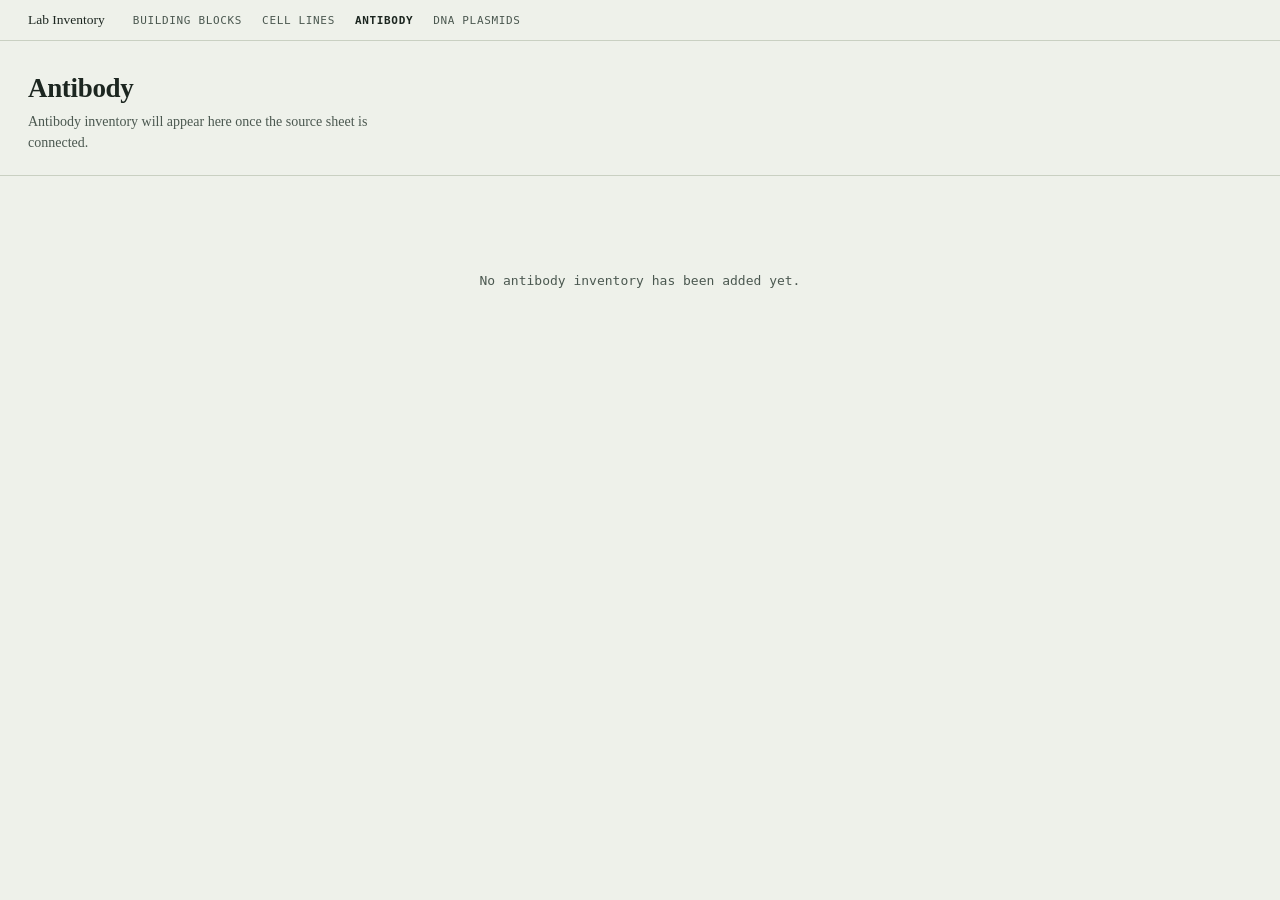
==== site/antibody/index.html @ 33f358b5 "Add antibody and DNA plasmid tabs" ====
<!DOCTYPE html>
<html lang="en">
<head>
<meta charset="UTF-8">
<meta name="viewport" content="width=device-width, initial-scale=1">
<title>Antibody · Lab Inventory</title>
<link rel="stylesheet" href="../style.css">
</head>
<body>

<nav class="topnav">
  <a class="brand" href="../">Lab Inventory</a>
  <a href="../chemicals/">Building blocks</a>
  <a href="../cells/">Cell lines</a>
  <a class="here" href="./">Antibody</a>
  <a href="../dna-plasmids/">DNA plasmids</a>
</nav>

<header>
  <div class="titles">
    <h1>Antibody</h1>
    <p>Antibody inventory will appear here once the source sheet is connected.</p>
  </div>
</header>

<main>
  <p class="status">No antibody inventory has been added yet.</p>
</main>
</body>
</html>
---- site/style.css ----
:root{
  --paper:#EEF1EA;
  --raised:#F8FAF5;
  --ink:#1C2620;
  --soft:#4B5850;
  --line:#C9D0C2;
  --amber:#B4661F;
  --teal:#3F6E63;
  --teal-soft:#DEE9E4;
  --serif:"Iowan Old Style","Palatino Linotype",Palatino,Georgia,serif;
  --mono:ui-monospace,SFMono-Regular,"SF Mono",Menlo,Consolas,monospace;
}

*{box-sizing:border-box}

body{
  margin:0;
  background:var(--paper);
  color:var(--ink);
  font-family:var(--serif);
  -webkit-font-smoothing:antialiased;
}

/* ---- top nav ---- */

.topnav{
  display:flex;
  gap:20px;
  align-items:baseline;
  padding:12px 28px;
  border-bottom:1px solid var(--line);
  font-family:var(--mono);
  font-size:11px;
  letter-spacing:.06em;
  text-transform:uppercase;
}
.topnav a{color:var(--soft);text-decoration:none}
.topnav a:hover{color:var(--ink)}
.topnav a.here{color:var(--ink);font-weight:600}
.topnav .brand{
  font-family:var(--serif);
  font-size:13.5px;
  letter-spacing:0;
  text-transform:none;
  color:var(--ink);
  margin-right:8px;
}

/* ---- header ---- */

header{
  padding:32px 28px 22px;
  border-bottom:1px solid var(--line);
  display:flex;
  justify-content:space-between;
  align-items:flex-end;
  gap:24px;
  flex-wrap:wrap;
}
header h1{
  margin:0;
  font-size:27px;
  font-weight:600;
  letter-spacing:-.012em;
}
header p{
  margin:7px 0 0;
  color:var(--soft);
  font-size:14px;
  line-height:1.5;
  max-width:56ch;
}
.tally{
  font-family:var(--mono);
  font-size:11px;
  color:var(--soft);
  text-align:right;
  white-space:nowrap;
}
.tally strong{
  display:block;
  font-size:29px;
  font-weight:600;
  color:var(--ink);
  line-height:1.15;
}

/* ---- toolbar ---- */

.toolbar{
  position:sticky;
  top:0;
  z-index:6;
  background:var(--paper);
  padding:14px 28px;
  border-bottom:1px solid var(--line);
  display:flex;
  gap:12px;
  align-items:center;
  flex-wrap:wrap;
}
#q{
  flex:1;
  min-width:220px;
  padding:10px 13px;
  border:1px solid var(--line);
  border-radius:3px;
  background:var(--raised);
  font-family:var(--mono);
  font-size:12.5px;
  color:var(--ink);
  outline:none;
}
#q:focus{border-color:var(--teal)}
#q::placeholder{color:#8E978E}

.groupbar{
  padding:11px 28px;
  border-bottom:1px solid var(--line);
  display:flex;
  gap:12px;
  align-items:center;
  flex-wrap:wrap;
}
.groupbar-label{
  font-family:var(--mono);
  font-size:10px;
  letter-spacing:.08em;
  text-transform:uppercase;
  color:var(--soft);
}

.chips{display:flex;gap:5px;flex-wrap:wrap}
.chip{
  padding:7px 12px;
  border:1px solid var(--line);
  border-radius:3px;
  background:var(--raised);
  font-family:var(--mono);
  font-size:11.5px;
  color:var(--soft);
  cursor:pointer;
  white-space:nowrap;
}
.chip:hover{border-color:var(--teal);color:var(--ink)}
.chip.on{background:var(--ink);color:var(--paper);border-color:var(--ink)}
.chip .n{opacity:.55;margin-left:5px}

/* ---- grid ---- */

main{padding:24px 28px 60px}
.status{
  padding:60px 20px;
  text-align:center;
  color:var(--soft);
  font-family:var(--mono);
  font-size:13px;
}
.status[hidden]{display:none}

.grid{
  display:grid;
  grid-template-columns:repeat(auto-fill,minmax(222px,1fr));
  gap:15px;
}

.card{
  background:var(--raised);
  border:1px solid var(--line);
  border-radius:4px;
  padding:12px 12px 10px;
  cursor:pointer;
  display:flex;
  flex-direction:column;
  transition:border-color .12s ease;
}
.card:hover{border-color:var(--teal)}
.card:focus-visible{outline:2px solid var(--teal);outline-offset:2px}

.card .pos{
  font-family:var(--mono);
  font-size:10px;
  font-weight:600;
  letter-spacing:.04em;
  color:var(--amber);
}
.card .frame{
  height:128px;
  margin:3px 0 9px;
  display:flex;
  align-items:center;
  justify-content:center;
}
.card .frame img{max-width:100%;max-height:100%}
.card .frame.blank{
  border:1px dashed var(--line);
  border-radius:3px;
  font-family:var(--mono);
  font-size:10.5px;
  color:#9AA39A;
  text-align:center;
  padding:8px;
}
.card .name{
  font-size:13px;
  line-height:1.34;
  font-weight:600;
  margin-bottom:7px;
}
.card .meta{
  margin-top:auto;
  padding-top:8px;
  border-top:1px solid var(--line);
  display:flex;
  justify-content:space-between;
  gap:8px;
  font-family:var(--mono);
  font-size:10px;
  color:var(--soft);
}
.card .meta .flag{color:var(--amber);font-weight:600}

/* cards without a structure frame (cell lines) */
.card.cell .name{margin-top:5px}
.card .sub{
  font-size:12px;
  line-height:1.4;
  color:var(--soft);
  margin-bottom:3px;
}
.card .marker{
  margin:6px 0 8px;
  font-family:var(--mono);
  font-size:10.5px;
  line-height:1.45;
  color:var(--teal);
}

/* ---- landing page ---- */

.sections{
  display:grid;
  grid-template-columns:repeat(auto-fill,minmax(300px,1fr));
  gap:15px;
}
.section-card{
  display:block;
  background:var(--raised);
  border:1px solid var(--line);
  border-radius:4px;
  padding:20px 20px 18px;
  color:inherit;
  text-decoration:none;
  transition:border-color .12s ease;
}
.section-card:hover{border-color:var(--teal)}
.section-card:focus-visible{outline:2px solid var(--teal);outline-offset:2px}
.section-card h2{margin:0 0 8px;font-size:19px;font-weight:600}
.section-card .count{
  font-family:var(--mono);
  font-size:11px;
  color:var(--soft);
  margin-bottom:10px;
}
.section-card .count strong{
  font-size:26px;
  font-weight:600;
  color:var(--ink);
  margin-right:7px;
}
.section-card p{
  margin:0;
  color:var(--soft);
  font-size:13.5px;
  line-height:1.5;
}

/* ---- modal ---- */

.overlay{
  position:fixed;
  inset:0;
  background:rgba(20,26,22,.55);
  display:none;
  align-items:center;
  justify-content:center;
  z-index:50;
  padding:22px;
}
.overlay.on{display:flex}

.modal{
  background:var(--raised);
  border:1px solid var(--line);
  border-radius:6px;
  width:100%;
  max-width:545px;
  max-height:88vh;
  overflow-y:auto;
}
.modal-head{
  display:flex;
  justify-content:space-between;
  align-items:flex-start;
  padding:18px 21px 0;
}
.modal-head .pos{
  font-family:var(--mono);
  font-size:11px;
  font-weight:600;
  letter-spacing:.04em;
  color:var(--amber);
}
.modal-close{
  border:none;
  background:none;
  font-size:22px;
  line-height:1;
  padding:0 4px;
  color:var(--soft);
  cursor:pointer;
}
.modal-close:hover{color:var(--ink)}
.modal h2{
  margin:7px 21px 3px;
  font-size:19.5px;
  font-weight:600;
  line-height:1.3;
}
.modal .cas{
  margin:0 21px 13px;
  font-family:var(--mono);
  font-size:11.5px;
  color:var(--soft);
}
.modal .frame{
  height:235px;
  background:#fff;
  border-top:1px solid var(--line);
  border-bottom:1px solid var(--line);
  padding:10px;
  display:flex;
  align-items:center;
  justify-content:center;
}
.modal .frame img{max-width:100%;max-height:100%}
.modal .frame.blank{
  font-family:var(--mono);
  font-size:12px;
  color:#9AA39A;
}

.tags{
  display:flex;
  gap:5px;
  flex-wrap:wrap;
  padding:14px 21px 0;
}
.tag{
  font-family:var(--mono);
  font-size:10.5px;
  padding:4px 9px;
  border-radius:3px;
  background:var(--teal-soft);
  color:var(--teal);
}

.details{
  padding:15px 21px 22px;
  display:grid;
  grid-template-columns:1fr 1fr;
  gap:13px 20px;
}
.details label{
  display:block;
  font-family:var(--mono);
  font-size:9.5px;
  letter-spacing:.07em;
  text-transform:uppercase;
  color:var(--soft);
  margin-bottom:3px;
}
.details span{font-family:var(--mono);font-size:12px}
.details .wide{grid-column:1/-1}
.details .wide span{
  display:block;
  word-break:break-all;
  background:var(--teal-soft);
  padding:8px 10px;
  border-radius:3px;
  font-size:11px;
  line-height:1.55;
}
.details .caveat{
  grid-column:1/-1;
  font-family:var(--serif);
  font-size:12.5px;
  line-height:1.5;
  color:var(--amber);
}
.details .note{grid-column:1/-1}
.details .note span{
  display:block;
  font-family:var(--serif);
  font-size:13px;
  line-height:1.55;
}
.modal .link{
  margin:0 21px 14px;
  font-family:var(--mono);
  font-size:11.5px;
}
.modal .link a{color:var(--teal)}

@media (max-width:620px){
  .topnav,header,.toolbar,.groupbar,main{padding-left:16px;padding-right:16px}
  .details{grid-template-columns:1fr}
}
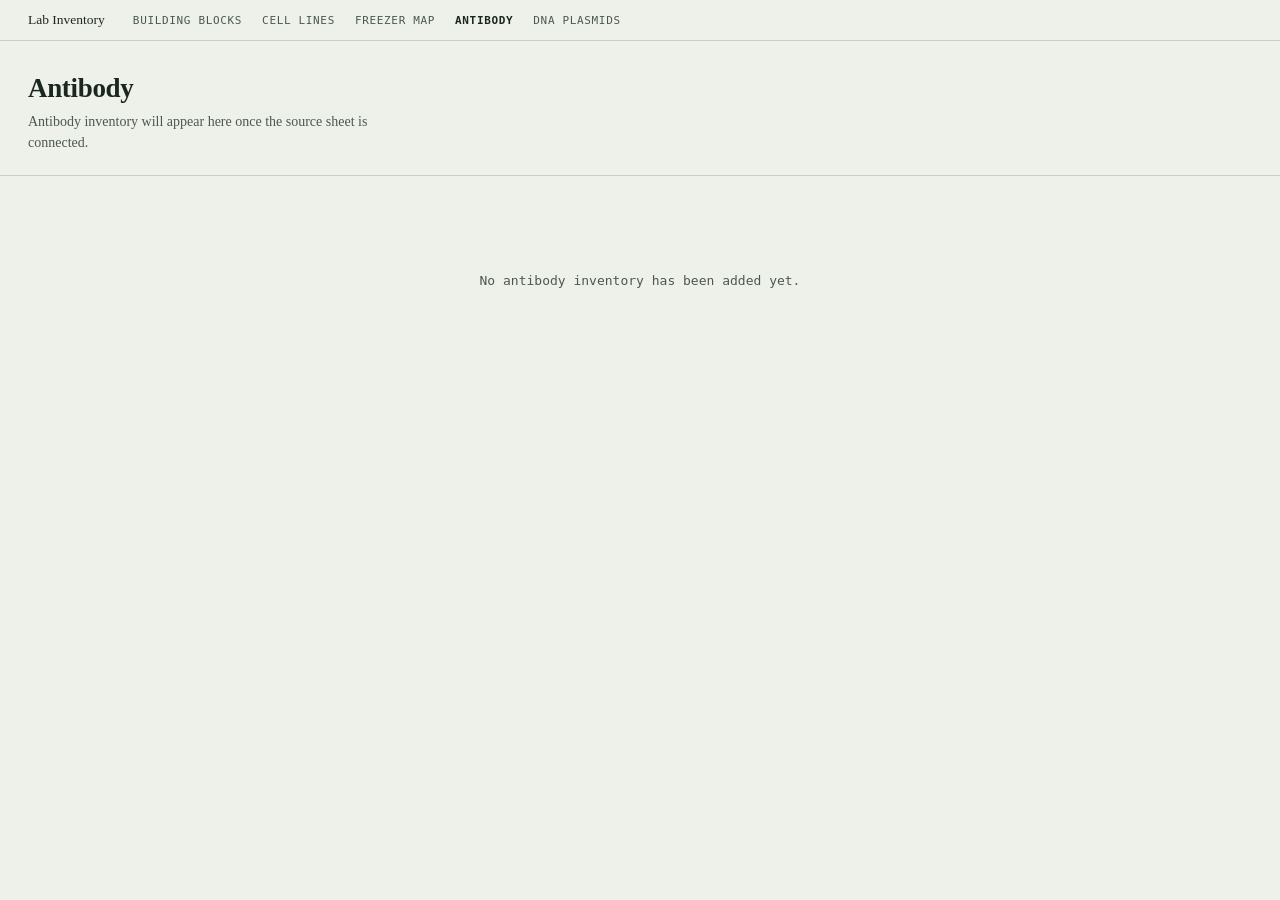
==== commit 1ca58344: "Add freezer map link to navigation in multiple pages" ====
--- a/site/antibody/index.html
+++ b/site/antibody/index.html
@@ -12,6 +12,7 @@
   <a class="brand" href="../">Lab Inventory</a>
   <a href="../chemicals/">Building blocks</a>
   <a href="../cells/">Cell lines</a>
+  <a href="../cells/freezer-map/">Freezer map</a>
   <a class="here" href="./">Antibody</a>
   <a href="../dna-plasmids/">DNA plasmids</a>
 </nav>
--- a/site/style.css
+++ b/site/style.css
@@ -164,6 +164,18 @@
   gap:15px;
 }
 
+.cell-group{margin-bottom:28px}
+.cell-group:last-child{margin-bottom:0}
+.cell-group h2{
+  margin:0 0 11px;
+  padding-bottom:7px;
+  border-bottom:1px solid var(--line);
+  font-family:var(--mono);
+  font-size:13px;
+  font-weight:600;
+  letter-spacing:.04em;
+}
+
 .card{
   background:var(--raised);
   border:1px solid var(--line);
@@ -412,7 +424,45 @@
 }
 .modal .link a{color:var(--teal)}
 
+/* ---- freezer map ---- */
+
+.cell-tools{padding:12px 28px 0}
+.tool-link{font-family:var(--mono);font-size:11px;color:var(--teal);text-decoration:none}
+.tool-link:hover{text-decoration:underline}
+.freezer-layout{display:flex;align-items:flex-start;min-height:calc(100vh - 155px)}
+.freezer-sidebar{width:290px;flex:none;padding:18px;border-right:1px solid var(--line);position:sticky;top:0;max-height:calc(100vh - 60px);overflow-y:auto}
+.freezer-sidebar input{width:100%;padding:9px 11px;border:1px solid var(--line);border-radius:3px;background:var(--raised);color:var(--ink);font:12px var(--mono);outline:none}
+.freezer-sidebar input:focus{border-color:var(--teal)}
+.freezer-hint{margin:10px 2px 14px;color:var(--soft);font-size:12px;line-height:1.45}
+.freezer-sidebar ul{list-style:none;margin:0;padding:0}
+.freezer-sidebar li[hidden]{display:none}
+.freezer-sidebar li button{display:flex;justify-content:space-between;gap:10px;width:100%;padding:5px 8px;border:0;border-radius:3px;background:none;color:var(--ink);font:13px var(--serif);text-align:left;cursor:pointer}
+.freezer-sidebar li button:hover{background:var(--teal-soft)}
+.freezer-sidebar li button[aria-pressed="true"]{background:var(--ink);color:var(--paper);font-weight:600}
+.freezer-count{color:var(--soft);font-size:10px}
+.freezer-sidebar li button[aria-pressed="true"] .freezer-count{color:var(--paper)}
+.freezer-main{flex:1;padding:20px 26px 60px;display:grid;grid-template-columns:repeat(auto-fit,minmax(340px,1fr));gap:22px;align-content:start}
+.freezer-box{background:var(--raised);border:1px solid var(--line);border-radius:4px;padding:14px 16px 16px}
+.freezer-box h2{margin:0 0 2px;font-size:15px;font-weight:600}
+.freezer-sub{color:var(--soft);font-size:10px;margin:0 0 12px}
+.freezer-grid{display:grid;gap:3px}
+.freezer-hd{color:var(--soft);font-size:10px;text-align:center;padding-bottom:2px}
+.freezer-rh{color:var(--soft);font-size:10px;display:flex;align-items:center;justify-content:center}
+.freezer-well{aspect-ratio:1;border:0;border-radius:3px;padding:0;background:#C58A82;color:#fff;font:9px var(--mono);cursor:pointer;transition:opacity .12s,box-shadow .12s}
+.freezer-well.full{background:var(--teal)}
+.freezer-well:hover{box-shadow:0 0 0 2px var(--ink)}
+.freezer-well:focus-visible{outline:2px solid var(--amber);outline-offset:2px}
+.freezer-well.dim{opacity:.2}
+.freezer-well.lit{background:#70A99A;box-shadow:0 0 0 2px var(--amber)}
+.freezer-tip{position:fixed;z-index:5;pointer-events:none;opacity:0;background:var(--ink);color:var(--paper);padding:6px 9px;border-radius:3px;font:11px var(--mono);box-shadow:0 6px 20px rgba(20,26,22,.25);max-width:250px}
+
 @media (max-width:620px){
-  .topnav,header,.toolbar,.groupbar,main{padding-left:16px;padding-right:16px}
+ .topnav,header,.toolbar,.groupbar,main,.cell-tools{padding-left:16px;padding-right:16px}
   .details{grid-template-columns:1fr}
 }
+
+@media (max-width:860px){
+ .freezer-layout{flex-direction:column}
+ .freezer-sidebar{width:100%;position:static;max-height:none;border-right:0;border-bottom:1px solid var(--line)}
+ .freezer-main{width:100%;padding-left:16px;padding-right:16px}
+}
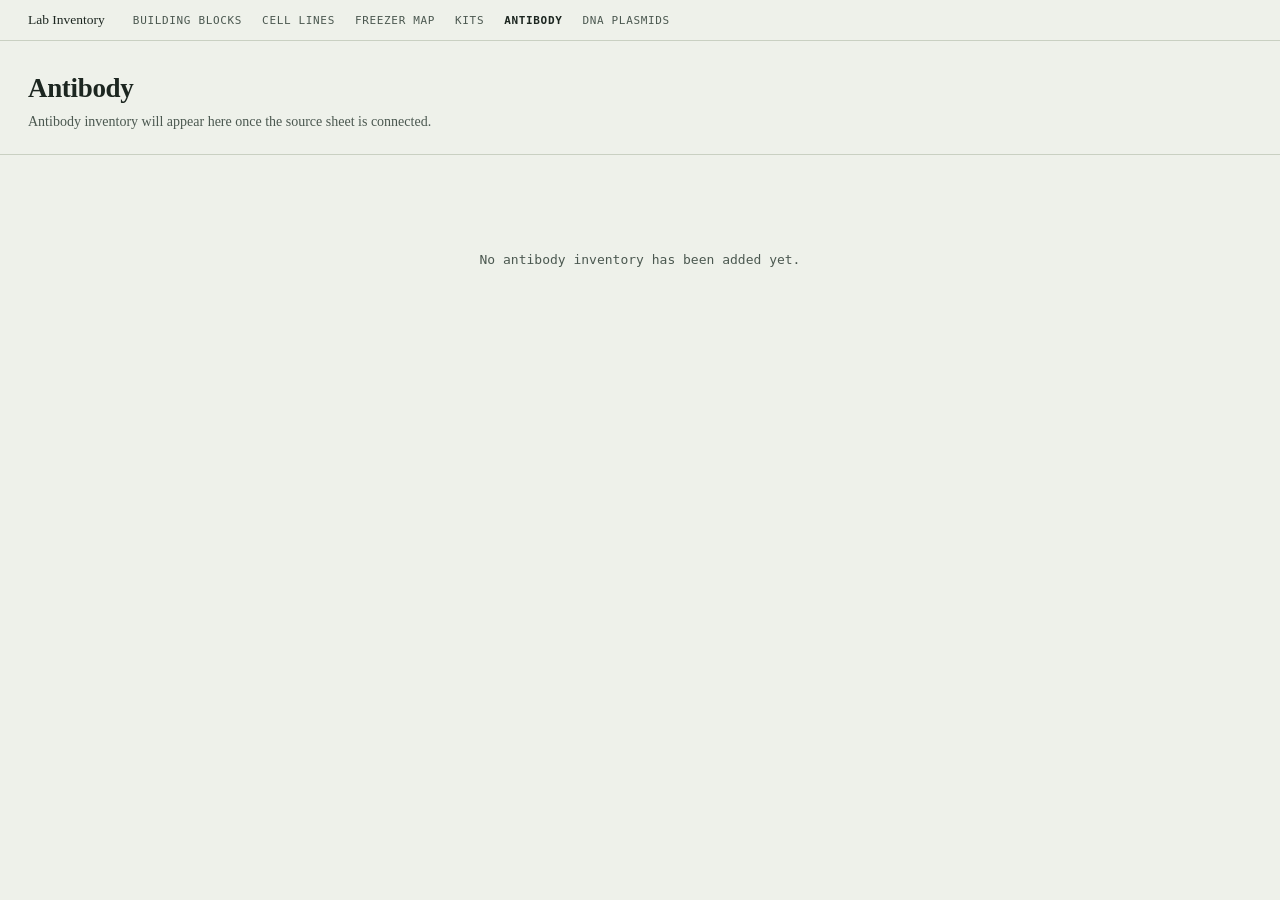
==== commit 140ffb9e: "Add in-house kits functionality with materials, recipe, and protocol tabs - Implemented `kits.py` to" ====
--- a/site/antibody/index.html
+++ b/site/antibody/index.html
@@ -13,6 +13,7 @@
   <a href="../chemicals/">Building blocks</a>
   <a href="../cells/">Cell lines</a>
   <a href="../cells/freezer-map/">Freezer map</a>
+  <a href="../kits/">Kits</a>
   <a class="here" href="./">Antibody</a>
   <a href="../dna-plasmids/">DNA plasmids</a>
 </nav>
--- a/site/style.css
+++ b/site/style.css
@@ -25,7 +25,8 @@
 
 .topnav{
   display:flex;
-  gap:20px;
+  gap:8px 20px;
+  flex-wrap:wrap;
   align-items:baseline;
   padding:12px 28px;
   border-bottom:1px solid var(--line);
@@ -68,8 +69,8 @@
   color:var(--soft);
   font-size:14px;
   line-height:1.5;
-  max-width:56ch;
-}
+}
+header .titles{flex:1 1 320px;min-width:0}
 .tally{
   font-family:var(--mono);
   font-size:11px;
@@ -160,7 +161,7 @@
 
 .grid{
   display:grid;
-  grid-template-columns:repeat(auto-fill,minmax(222px,1fr));
+  grid-template-columns:repeat(5,minmax(0,1fr));
   gap:15px;
 }
 
@@ -246,6 +247,15 @@
   font-size:10.5px;
   line-height:1.45;
   color:var(--teal);
+}
+.card .medium{
+  margin:5px 0 8px;
+  padding-top:6px;
+  border-top:1px solid var(--line);
+  font-family:var(--mono);
+  font-size:10.5px;
+  line-height:1.45;
+  color:var(--soft);
 }
 
 /* ---- landing page ---- */
@@ -429,40 +439,258 @@
 .cell-tools{padding:12px 28px 0}
 .tool-link{font-family:var(--mono);font-size:11px;color:var(--teal);text-decoration:none}
 .tool-link:hover{text-decoration:underline}
-.freezer-layout{display:flex;align-items:flex-start;min-height:calc(100vh - 155px)}
-.freezer-sidebar{width:290px;flex:none;padding:18px;border-right:1px solid var(--line);position:sticky;top:0;max-height:calc(100vh - 60px);overflow-y:auto}
-.freezer-sidebar input{width:100%;padding:9px 11px;border:1px solid var(--line);border-radius:3px;background:var(--raised);color:var(--ink);font:12px var(--mono);outline:none}
-.freezer-sidebar input:focus{border-color:var(--teal)}
-.freezer-hint{margin:10px 2px 14px;color:var(--soft);font-size:12px;line-height:1.45}
+
+.freezer-tally{min-width:200px}
+.freezer-tally strong{display:inline;font-size:16px;margin-right:2px}
+.freezer-meter{
+  display:flex;
+  gap:1px;
+  height:6px;
+  margin-top:8px;
+  border-radius:2px;
+  overflow:hidden;
+  background:var(--line);
+}
+.freezer-meter span{display:block;min-width:0}
+.freezer-meter .free{background:transparent}
+
+.freezer-bar{gap:10px 18px}
+.freezer-search{flex:1;min-width:220px;max-width:360px;display:flex;align-items:center;gap:10px}
+.freezer-search #q{flex:1;min-width:0}
+.freezer-matches{font-size:10.5px;color:var(--soft);white-space:nowrap}
+.freezer-legend{flex:1}
+.freezer-legend .chip{display:inline-flex;align-items:center;gap:7px}
+.freezer-legend-empty{cursor:default;color:var(--soft)}
+.freezer-legend-empty:hover{border-color:var(--line);color:var(--soft)}
+.freezer-list-toggle{margin-left:auto}
+.freezer-swatch{
+  display:inline-block;
+  width:10px;
+  height:10px;
+  border-radius:2px;
+  flex:none;
+}
+.freezer-swatch-empty{background:var(--raised);border:1px solid var(--line)}
+
+/* the picked line: a strip pinned to the bottom so the map never shifts under the cursor */
+.freezer-pick{
+  position:fixed;
+  left:0;
+  right:0;
+  bottom:0;
+  z-index:7;
+  display:flex;
+  align-items:center;
+  gap:12px 22px;
+  flex-wrap:wrap;
+  padding:12px 28px;
+  border-top:1px solid var(--line);
+  background:var(--raised);
+  box-shadow:0 -8px 24px rgba(20,26,22,.08);
+}
+.freezer-pick[hidden]{display:none}
+body.freezer-picked .freezer-main{padding-bottom:120px}
+.freezer-pick .freezer-swatch{width:12px;height:12px}
+.freezer-pick-text{min-width:0}
+.freezer-pick-name{font-size:16px;font-weight:600;line-height:1.3}
+.freezer-pick-sub{font-size:10.5px;color:var(--soft);margin-top:2px}
+.freezer-pick-slots{display:flex;align-items:center;gap:6px;flex-wrap:wrap}
+.freezer-pick-count{font-size:10.5px;color:var(--soft);margin-right:6px}
+.freezer-slot{
+  display:inline-flex;
+  align-items:center;
+  gap:5px;
+  padding:4px 8px;
+  border:1px solid var(--line);
+  border-radius:3px;
+  background:var(--paper);
+  color:var(--ink);
+  font-size:11px;
+  cursor:pointer;
+}
+.freezer-slot:hover{border-color:var(--amber);color:var(--amber)}
+.freezer-slot-box{color:var(--soft);font-size:9.5px;letter-spacing:.06em}
+.freezer-slot:hover .freezer-slot-box{color:inherit}
+.freezer-pick-actions{margin-left:auto;display:flex;align-items:center;gap:16px;font-size:11.5px}
+.freezer-pick-actions a{color:var(--teal)}
+.freezer-pick-close{
+  border:none;
+  background:none;
+  font-size:22px;
+  line-height:1;
+  padding:0 4px;
+  color:var(--soft);
+  cursor:pointer;
+}
+.freezer-pick-close:hover{color:var(--ink)}
+
+/* boxes */
+.freezer-layout{display:flex;align-items:flex-start}
+.freezer-sidebar{width:270px;flex:none;padding:16px 14px;border-right:1px solid var(--line);position:sticky;top:var(--barh,66px);max-height:calc(100vh - var(--barh,66px));overflow-y:auto}
+.freezer-sidebar[hidden]{display:none}
+.freezer-hint{margin:0 4px 12px;color:var(--soft);font-size:12px;line-height:1.45}
 .freezer-sidebar ul{list-style:none;margin:0;padding:0}
 .freezer-sidebar li[hidden]{display:none}
-.freezer-sidebar li button{display:flex;justify-content:space-between;gap:10px;width:100%;padding:5px 8px;border:0;border-radius:3px;background:none;color:var(--ink);font:13px var(--serif);text-align:left;cursor:pointer}
+.freezer-sidebar li button{display:flex;align-items:center;gap:9px;width:100%;padding:6px 8px;border:0;border-radius:3px;background:none;color:var(--ink);font:13px var(--serif);text-align:left;cursor:pointer}
 .freezer-sidebar li button:hover{background:var(--teal-soft)}
 .freezer-sidebar li button[aria-pressed="true"]{background:var(--ink);color:var(--paper);font-weight:600}
+.freezer-line-name{flex:1;min-width:0;overflow:hidden;text-overflow:ellipsis;white-space:nowrap}
 .freezer-count{color:var(--soft);font-size:10px}
 .freezer-sidebar li button[aria-pressed="true"] .freezer-count{color:var(--paper)}
-.freezer-main{flex:1;padding:20px 26px 60px;display:grid;grid-template-columns:repeat(auto-fit,minmax(340px,1fr));gap:22px;align-content:start}
+
+.freezer-main{flex:1;min-width:0;padding:22px 28px 60px;display:grid;grid-template-columns:repeat(auto-fit,minmax(300px,1fr));gap:20px;align-content:start}
 .freezer-box{background:var(--raised);border:1px solid var(--line);border-radius:4px;padding:14px 16px 16px}
-.freezer-box h2{margin:0 0 2px;font-size:15px;font-weight:600}
-.freezer-sub{color:var(--soft);font-size:10px;margin:0 0 12px}
-.freezer-grid{display:grid;gap:3px}
+.freezer-box-head{display:flex;justify-content:space-between;align-items:flex-end;gap:12px;margin-bottom:12px}
+.freezer-box h2{margin:0;font-size:15px;font-weight:600;display:inline}
+.freezer-dims{font-size:10px;color:var(--soft);margin-left:8px}
+.freezer-fill{display:flex;flex-direction:column;align-items:flex-end;gap:4px;font-size:10.5px;min-width:110px}
+.freezer-fill .soft{color:var(--soft);font-size:10px}
+.freezer-fill-bar{width:100%;height:4px;border-radius:2px;background:var(--line);overflow:hidden}
+.freezer-fill-bar span{display:block;height:100%;background:var(--ink);border-radius:2px}
+
+.freezer-grid{display:grid;gap:3px;max-width:460px}
 .freezer-hd{color:var(--soft);font-size:10px;text-align:center;padding-bottom:2px}
 .freezer-rh{color:var(--soft);font-size:10px;display:flex;align-items:center;justify-content:center}
-.freezer-well{aspect-ratio:1;border:0;border-radius:3px;padding:0;background:#C58A82;color:#fff;font:9px var(--mono);cursor:pointer;transition:opacity .12s,box-shadow .12s}
-.freezer-well.full{background:var(--teal)}
-.freezer-well:hover{box-shadow:0 0 0 2px var(--ink)}
+.freezer-well{
+  --well:var(--teal);
+  aspect-ratio:1;
+  border:1px solid var(--line);
+  border-radius:3px;
+  padding:0;
+  background:var(--paper);
+  cursor:default;
+  transition:opacity .12s,box-shadow .12s,transform .12s;
+}
+.freezer-well.full{background:var(--well);border-color:var(--well);cursor:pointer}
+.freezer-well.full:hover{box-shadow:0 0 0 2px var(--ink)}
 .freezer-well:focus-visible{outline:2px solid var(--amber);outline-offset:2px}
-.freezer-well.dim{opacity:.2}
-.freezer-well.lit{background:#70A99A;box-shadow:0 0 0 2px var(--amber)}
-.freezer-tip{position:fixed;z-index:5;pointer-events:none;opacity:0;background:var(--ink);color:var(--paper);padding:6px 9px;border-radius:3px;font:11px var(--mono);box-shadow:0 6px 20px rgba(20,26,22,.25);max-width:250px}
+.freezer-well.dim{opacity:.16}
+.freezer-well.dim:hover{opacity:.6}
+.freezer-well.lit{box-shadow:0 0 0 2px var(--amber);transform:scale(1.08);z-index:1}
+.freezer-well.flash{animation:freezer-flash 1.2s ease-out}
+@keyframes freezer-flash{
+  0%{box-shadow:0 0 0 2px var(--amber),0 0 0 8px rgba(180,102,31,.35)}
+  100%{box-shadow:0 0 0 2px var(--amber),0 0 0 2px rgba(180,102,31,0)}
+}
+.freezer-tip{
+  position:fixed;
+  z-index:5;
+  pointer-events:none;
+  opacity:0;
+  display:flex;
+  flex-direction:column;
+  gap:2px;
+  background:var(--ink);
+  color:var(--paper);
+  padding:7px 10px;
+  border-radius:3px;
+  font:11px/1.4 var(--mono);
+  box-shadow:0 6px 20px rgba(20,26,22,.25);
+  max-width:260px;
+  transition:opacity .1s;
+}
+.freezer-tip.on{opacity:1}
+.freezer-tip strong{font:600 12.5px/1.3 var(--serif)}
+.freezer-tip span{opacity:.75}
+.freezer-tip-pos{opacity:1;color:#E8C39A}
+
+/* ---- kits ---- */
+
+/* .sections and .toolbar set display, which would beat the hidden attribute. */
+.sections[hidden],.toolbar[hidden]{display:none}
+
+.kit-back{font-family:var(--mono);font-size:12px;color:var(--teal);text-decoration:none;white-space:nowrap}
+.kit-back:hover{text-decoration:underline}
+.kit-title{margin:0;font-size:23px;font-weight:600;letter-spacing:-.01em}
+.kit-intro{margin:8px 0 0;color:var(--soft);font-size:14px;line-height:1.55}
+.kit-jump{
+  display:flex;
+  gap:18px;
+  flex-wrap:wrap;
+  margin:16px 0 4px;
+  font-family:var(--mono);
+  font-size:11.5px;
+}
+.kit-jump a{color:var(--teal);text-decoration:none}
+.kit-jump a:hover{text-decoration:underline}
+.kit-part{margin-top:30px;scroll-margin-top:80px}
+.kit-part h2{
+  margin:0 0 12px;
+  padding-bottom:7px;
+  border-bottom:1px solid var(--line);
+  font-size:17px;
+  font-weight:600;
+}
+.kit-part h3{margin:22px 0 10px;font-size:14px;font-weight:600;line-height:1.45}
+.kit-part h3:first-of-type{margin-top:6px}
+.kit-scroll{overflow-x:auto;border:1px solid var(--line);border-radius:4px;background:var(--raised)}
+.kit-table{width:100%;border-collapse:collapse;font-size:12.5px;line-height:1.45}
+.kit-table th{
+  text-align:left;
+  font-family:var(--mono);
+  font-size:10px;
+  font-weight:600;
+  letter-spacing:.04em;
+  color:var(--soft);
+  padding:9px 10px;
+  border-bottom:1px solid var(--line);
+  white-space:nowrap;
+}
+.kit-table td{padding:8px 10px;border-bottom:1px solid var(--line);vertical-align:top}
+.kit-table tbody tr:last-child td{border-bottom:0}
+.kit-table .kit-group td{
+  background:var(--teal-soft);
+  color:var(--teal);
+  font-family:var(--mono);
+  font-size:11px;
+  font-weight:600;
+  padding:6px 10px;
+}
+.kit-table .k-name{font-weight:600;min-width:150px}
+.kit-table .k-no,.kit-table .k-cas,.kit-table .k-catalog,.kit-table .k-stock_total{font-family:var(--mono);font-size:11.5px;white-space:nowrap}
+.kit-table .k-no{color:var(--amber);font-weight:600}
+.kit-table .k-notes,.kit-table .k-use{color:var(--soft);min-width:160px}
+.kit-table .k-storage{min-width:110px}
+.kit-spec{display:block;font-weight:400;font-size:11.5px;color:var(--soft);margin-top:2px}
+.kit-params{
+  display:grid;
+  grid-template-columns:repeat(auto-fill,minmax(210px,1fr));
+  margin:0 0 12px;
+  background:var(--raised);
+  border:1px solid var(--line);
+  border-radius:4px;
+  overflow:hidden;
+}
+/* Borders on the cells, pulled 1px into their neighbours, so a short last
+   row leaves blank paper rather than grey filler. */
+.kit-params div{padding:8px 11px;border-right:1px solid var(--line);border-bottom:1px solid var(--line);margin:0 -1px -1px 0}
+.kit-params dt{font-size:11.5px;color:var(--soft);line-height:1.35}
+.kit-params dd{margin:3px 0 0;font-family:var(--mono);font-size:13px;font-weight:600}
+.kit-steps{margin:0;padding-left:22px;font-size:14px;line-height:1.6}
+.kit-steps li{margin-bottom:7px}
+.kit-steps li::marker{font-family:var(--mono);font-size:12px;color:var(--amber)}
+.kit-empty{color:var(--soft);font-family:var(--mono);font-size:12px}
 
 @media (max-width:620px){
  .topnav,header,.toolbar,.groupbar,main,.cell-tools{padding-left:16px;padding-right:16px}
+  .grid{grid-template-columns:repeat(2,minmax(0,1fr))}
   .details{grid-template-columns:1fr}
 }
 
 @media (max-width:860px){
+ .grid{grid-template-columns:repeat(3,minmax(0,1fr))}
  .freezer-layout{flex-direction:column}
  .freezer-sidebar{width:100%;position:static;max-height:none;border-right:0;border-bottom:1px solid var(--line)}
  .freezer-main{width:100%;padding-left:16px;padding-right:16px}
-}
+ .freezer-pick{padding-left:16px;padding-right:16px;gap:8px 16px}
+ .freezer-pick-actions{margin-left:auto}
+ .freezer-tally{min-width:0}
+ .freezer-search{max-width:none}
+ .freezer-legend{flex:1 0 100%;order:3;flex-wrap:nowrap;overflow-x:auto;scrollbar-width:none;padding-bottom:2px}
+ .freezer-legend::-webkit-scrollbar{display:none}
+ .freezer-list-toggle{order:2}
+}
+
+@media (min-width:861px) and (max-width:1100px){
+ .grid{grid-template-columns:repeat(4,minmax(0,1fr))}
+}
